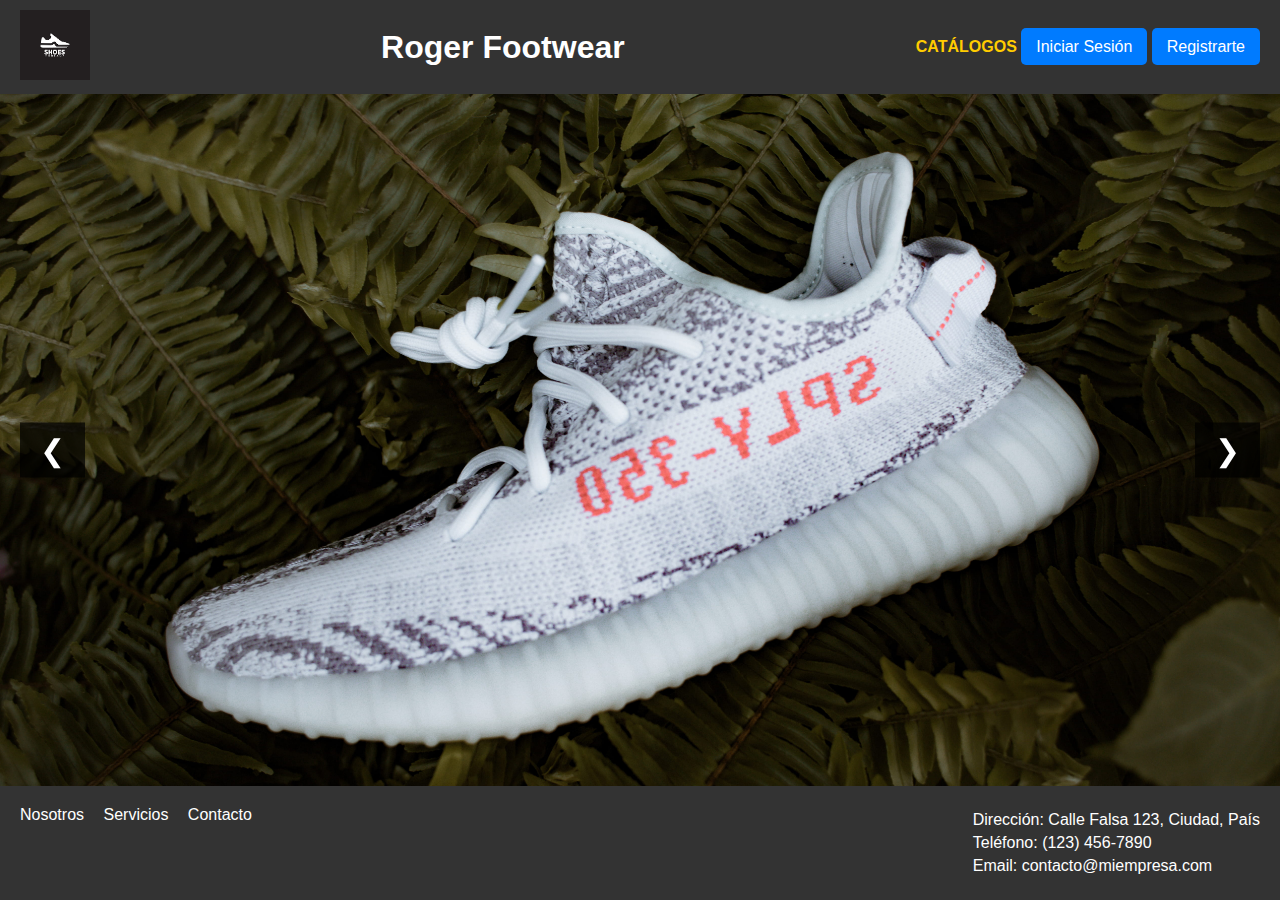
==== index.html @ 2034ee40 "Initial commit" ====
<!DOCTYPE html>
<html lang="es">
<head>
    <meta charset="UTF-8">
    <meta name="viewport" content="width=device-width, initial-scale=1.0">
    <title>Roger Footwear</title>
    <link rel="stylesheet" href="styles.css">
</head>
<body>
    <!-- Header con logo, nombre y botones de navegación -->
    <header>
        <div class="logo">
            <a href="index.html"><img src="logo.png" alt="Logo de la empresa"></a>
        </div>
        <h1>Roger Footwear</h1>
        <div class="header-links">
            <a href="catalogos.html" class="catalog-link">CATÁLOGOS</a>
            <a href="login.html" class="button">Iniciar Sesión</a>
            <a href="registro.html" class="button">Registrarte</a>
        </div>
    </header>
    <!-- ... resto del contenido ... -->

    <!-- Carrusel de imágenes de fondo con botones de control -->
    <div class="carousel">
        <img src="imagen1.jpg" class="carousel-img active">
        <img src="imagen2.jpg" class="carousel-img">
        <img src="imagen3.jpg" class="carousel-img">
        <button class="carousel-button prev" onclick="manualChangeImage(-1)">&#10094;</button>
        <button class="carousel-button next" onclick="manualChangeImage(1)">&#10095;</button>
    </div>

    <!-- Footer -->
    <footer>
        <div class="footer-links">
            <a href="#">Nosotros</a>
            <a href="#">Servicios</a>
            <a href="#">Contacto</a>
        </div>
        <div class="footer-address">
            <p>Dirección: Calle Falsa 123, Ciudad, País</p>
            <p>Teléfono: (123) 456-7890</p>
            <p>Email: contacto@miempresa.com</p>
        </div>
    </footer>

    <script src="script.js"></script>
</body>
</html>
---- styles.css ----
/* Reseteo básico */
* {
    margin: 0;
    padding: 0;
    box-sizing: border-box;
}

body, html {
    font-family: Arial, sans-serif;
    
}

body {
    margin: 0;
    font-family: Arial, sans-serif;
    overflow-y: auto; /* Permite el desplazamiento vertical */
    transition: background-color 4s ease; /* Transición suave */
}


header {
    display: flex;
    align-items: center;
    justify-content: space-between;
    background-color: #333;
    color: #fff;
    padding: 10px 20px;
}

.header-content {
    display: flex;
    align-items: center;
    gap: 20px;
}

.header-content h1 {
    margin: 0;
    font-size: 24px;
}

.logo img {
    height: 70px;
}

.auth-buttons {
    display: flex;
    gap: 10px;
}

.button {
    color: #fff;
    background-color: #007bff;
    padding: 8px 12px;
    text-decoration: none;
    border-radius: 5px;
    transition: background-color 0.3s;
}

.button:hover {
    background-color: #0056b3;
}

.auth-section {
    display: flex;
    justify-content: center;
    padding: 20px;
}

.form-container {
    background-color: #f9f9f9;
    padding: 20px;
    border-radius: 5px;
    box-shadow: 0px 0px 5px rgba(0, 0, 0, 0.1);
    max-width: 400px;
    width: 100%;
}

form input, form button {
    display: block;
    width: 100%;
    margin: 5px 0;
    padding: 10px;
}

.carousel {
    position: fixed;
    top: 0;
    left: 0;
    width: 100%;
    height: 100vh;
    z-index: -1;
    overflow: hidden;
}

.carousel-img {
    position: absolute;
    width: 100%;
    height: 100%;
    object-fit: cover;
    opacity: 0;
    transition: opacity 1s ease-in-out;
}

.carousel-img.active {
    opacity: 1;
}

.carousel-button {
    position: absolute;
    top: 50%;
    transform: translateY(-50%);
    background-color: rgba(0, 0, 0, 0.7);
    color: white;
    font-size: 30px;
    padding: 10px 20px;
    border: none;
    cursor: pointer;
    z-index: 10; /* Asegura que los botones estén por encima de las imágenes */
}

.carousel-button.prev {
    left: 20px;
}

.carousel-button.next {
    right: 20px;
}

.carousel-button:hover {
    background-color: rgba(0, 0, 0, 0.9);
}

footer {
    background-color: #333;
    color: #fff;
    display: flex;
    justify-content: space-between;
    padding: 20px;
    position: fixed;
    bottom: 0;
    width: 100%;
}

.footer-links a {
    color: #fff;
    margin-right: 15px;
    text-decoration: none;
}

.footer-address p {
    margin: 5px 0;
}

.catalogos {
    text-align: center;
    padding: 20px;
    background-color: #f4f4f4;
}

.catalogos h2 a {
    color: #007bff;
    text-decoration: none;
    font-size: 24px;
    transition: color 0.3s;
}

.catalogos h2 a:hover {
    color: #0056b3;
}


.catalog-link {
    color: #ffcc00; /* Color distintivo para el enlace de "CATÁLOGOS" */
    font-weight: bold;
    text-decoration: none;
    transition: color 0.3s;
}

.catalog-link:hover {
    color: #ff9900; /* Color al pasar el cursor */
}

.auth-buttons {
    display: flex;
    gap: 10px;
}

.button {
    color: #fff;
    background-color: #007bff;
    padding: 10px 15px;
    text-decoration: none;
    border-radius: 5px;
    transition: background-color 0.3s;
}

.button:hover {
    background-color: #0056b3;
}

/* Estilos para la página de catálogos 
.catalog-container {
    display: grid;
    grid-template-columns: repeat(auto-fit, minmax(200px, 1fr));
    gap: 20px;
    padding: 20px;
}

.catalog-item {
    position: relative;
    overflow: hidden;
    border-radius: 10px;
    box-shadow: 0 4px 8px rgba(0, 0, 0, 0.2);
    transition: transform 0.3s ease;
}



    */


.catalog-container {
    display: grid;
    grid-template-columns: repeat(5, 1fr); /* 5 columnas */
    gap: 20px;
    padding: 20px;
    max-width: 1000px; /* Limita el ancho para que el contenido sea más fácil de ver */
   
    margin: 0px auto 60px; 
}

.catalog-item {
    position: relative;
    overflow: hidden;
    border-radius: 10px;
    box-shadow: 0 4px 8px rgba(0, 0, 0, 0.2);
    transition: transform 0.3s ease;
}



.catalog-item img {
    width: 100%;
    height: 100%;
    display: block;
    transition: transform 0.3s ease;
}

/* Efecto de escala al pasar el cursor */
.catalog-item:hover img {
    transform: scale(1.1);
}
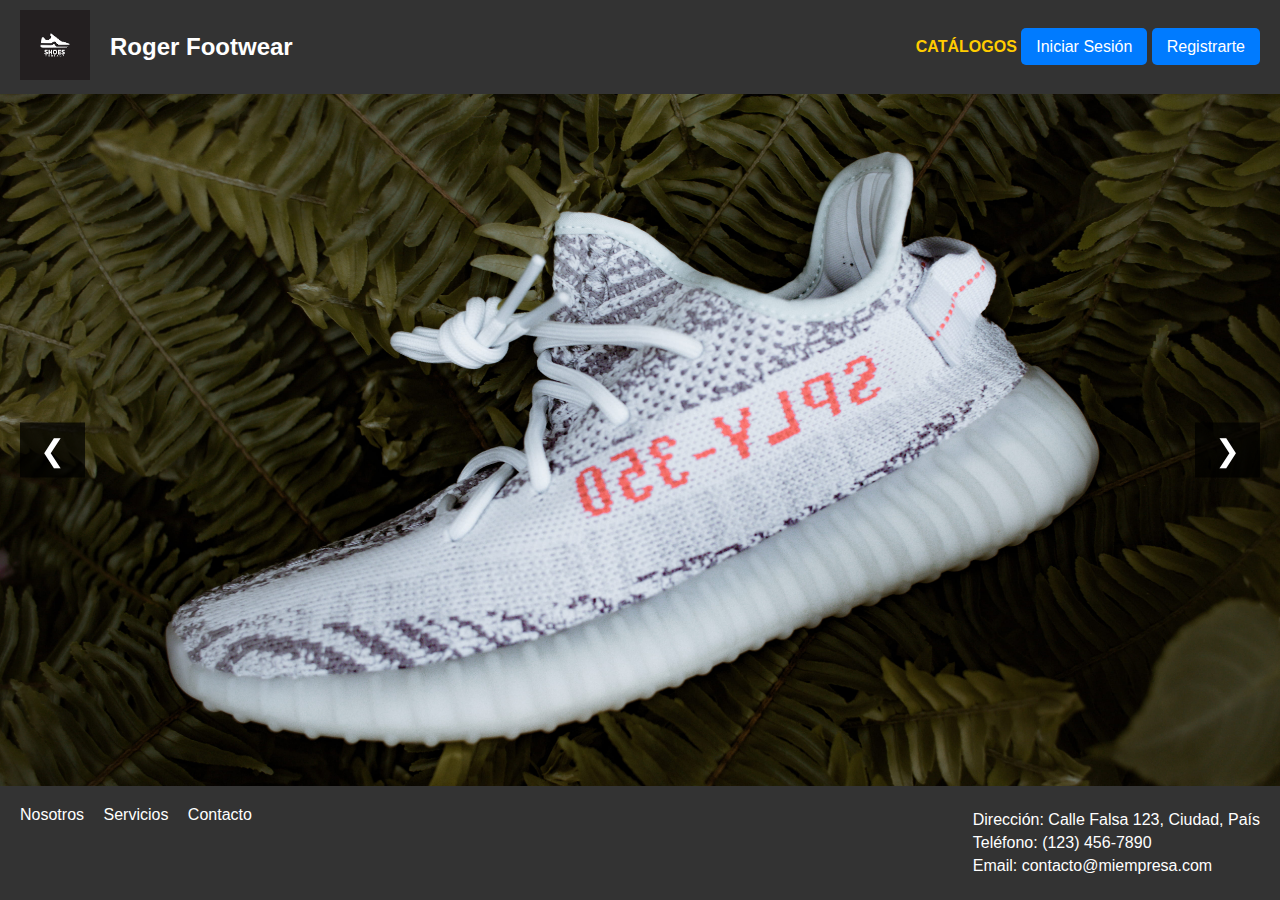
==== commit 61a85970: "Update index.html" ====
--- a/index.html
+++ b/index.html
@@ -9,17 +9,18 @@
 <body>
     <!-- Header con logo, nombre y botones de navegación -->
     <header>
-        <div class="logo">
-            <a href="index.html"><img src="logo.png" alt="Logo de la empresa"></a>
+        <div class="header-content">
+            <div class="logo">
+                <a href="index.html"><img src="logo.png" alt="Logo de la empresa"></a>
+            </div>
+            <h1>Roger Footwear</h1>
         </div>
-        <h1>Roger Footwear</h1>
         <div class="header-links">
             <a href="catalogos.html" class="catalog-link">CATÁLOGOS</a>
             <a href="login.html" class="button">Iniciar Sesión</a>
             <a href="registro.html" class="button">Registrarte</a>
         </div>
     </header>
-    <!-- ... resto del contenido ... -->
 
     <!-- Carrusel de imágenes de fondo con botones de control -->
     <div class="carousel">
